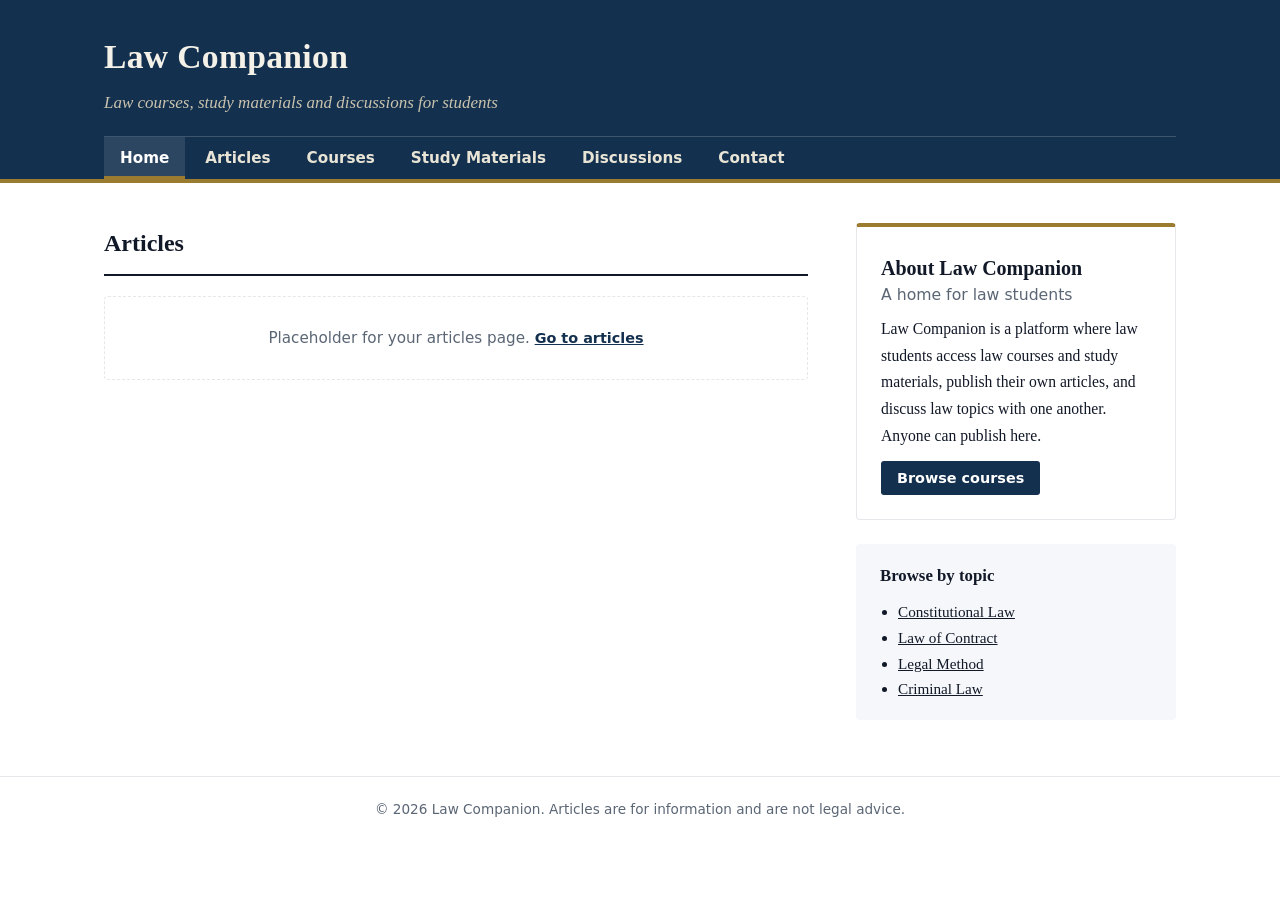
==== index.html @ a8b22c1b "Create index.html for Law Companion website This HTML file serves as the main structure for the Law " ====
<!DOCTYPE html>
<html lang="en">
<head>
<meta charset="utf-8">
<meta name="viewport" content="width=device-width, initial-scale=1, viewport-fit=cover">
<title>Law Companion | Law Courses, Study Materials and Discussions for Students</title>
<meta name="description" content="Law Companion is a platform where law students access law courses and study materials, publish articles, and discuss law topics.">
<style>
:root{
  --ink:#111827; --muted:#5b6675; --paper:#ffffff; --card:#ffffff;
  --line:#e5e7eb; --navy:#14304f; --brass:#9a7b2f; --soft:#f5f7fa;
  box-sizing:border-box;
  padding-top:env(safe-area-inset-top,0px); padding-bottom:env(safe-area-inset-bottom,0px);
}
*,*::before,*::after{box-sizing:inherit}
html{scroll-padding-top:env(safe-area-inset-top,0px)}
body{margin:0;background:var(--paper);color:var(--ink);
  font:17px/1.7 Georgia,"Times New Roman",serif}
a{color:inherit}
a:focus-visible,button:focus-visible{outline:3px solid var(--brass);outline-offset:2px}

header{background:var(--navy);color:#f4f1e8;border-bottom:4px solid var(--brass)}
.wrap{max-width:1120px;margin:0 auto;padding:0 24px}
.brand{padding:28px 0 18px}
.brand h1{margin:0;font-size:2.1rem;letter-spacing:.01em;font-weight:700}
.brand p{margin:4px 0 0;color:#c9c3ae;font-style:italic}
nav ul{list-style:none;margin:0;padding:0;display:flex;flex-wrap:wrap;gap:4px;
  border-top:1px solid rgba(255,255,255,.18)}
nav a{display:block;padding:12px 16px;text-decoration:none;
  font:600 .95rem system-ui,-apple-system,"Segoe UI",sans-serif;color:#e9e5d6}
nav a:hover,nav a[aria-current="page"]{background:rgba(255,255,255,.1);color:#fff}
nav a[aria-current="page"]{box-shadow:inset 0 -3px 0 var(--brass)}

.layout{display:grid;grid-template-columns:minmax(0,1fr) 320px;gap:48px;
  padding-top:40px;padding-bottom:56px}
.section-title{margin:0 0 20px;padding-bottom:10px;border-bottom:2px solid var(--ink);
  font-size:1.5rem}
.empty{padding:32px;border:1px dashed var(--line);border-radius:4px;color:var(--muted);
  text-align:center;font:.95rem system-ui,sans-serif}
article{padding:24px 0;border-bottom:1px solid var(--line)}
article:first-of-type{padding-top:0}
.meta{font:.85rem system-ui,sans-serif;color:var(--muted);margin:0 0 6px}
.tag{color:var(--brass);font-weight:700}
article h3{margin:0 0 8px;font-size:1.45rem;line-height:1.3}
article h3 a{text-decoration:none}
article h3 a:hover{text-decoration:underline;text-decoration-color:var(--brass)}
article p{margin:0 0 10px;max-width:68ch}
.read{font:600 .9rem system-ui,sans-serif;color:var(--navy)}

aside{align-self:start;position:sticky;top:16px}
.profile{background:var(--card);border:1px solid var(--line);border-top:4px solid var(--brass);
  padding:24px;border-radius:4px}
.avatar{width:84px;height:84px;border-radius:50%;background:var(--navy);color:#f4f1e8;
  display:grid;place-items:center;font-size:2rem;font-weight:700;margin-bottom:14px}
.profile h2{margin:0;font-size:1.25rem}
.role{margin:2px 0 12px;color:var(--muted);font:.9rem system-ui,sans-serif}
.profile p{margin:0 0 12px;font-size:.98rem}
.profile a.btn{display:inline-block;background:var(--navy);color:#fff;text-decoration:none;
  padding:9px 16px;border-radius:3px;font:600 .9rem system-ui,sans-serif}
.profile a.btn:hover{background:#1d4574}
.topics{margin-top:24px;background:var(--soft);padding:18px 24px;border-radius:4px}
.topics h2{margin:0 0 8px;font-size:1.05rem}
.topics ul{margin:0;padding-left:18px;font-size:.95rem}

footer{border-top:1px solid var(--line);padding:24px 0;color:var(--muted);
  font:.85rem system-ui,sans-serif;text-align:center}

@media (max-width:860px){
  .layout{grid-template-columns:1fr;gap:32px}
  aside{position:static}
}
@media (max-width:520px){
  .brand h1{font-size:1.6rem}
  nav ul{overflow-x:auto;flex-wrap:nowrap}
  nav a{white-space:nowrap}
}
</style>
</head>
<body>
<header>
  <div class="wrap">
    <div class="brand">
      <h1>Law Companion</h1>
      <p>Law courses, study materials and discussions for students</p>
    </div>
    <nav aria-label="Main">
      <ul>
        <li><a href="#" aria-current="page">Home</a></li>
        <li><a href="#">Articles</a></li>
        <li><a href="#">Courses</a></li>
        <li><a href="#">Study Materials</a></li>
        <li><a href="#">Discussions</a></li>
        <li><a href="#">Contact</a></li>
      </ul>
    </nav>
  </div>
</header>

<div class="wrap layout">
  <main>
    <h2 class="section-title">Articles</h2>
        <div class="empty">
      Placeholder for your articles page.
      <a class="read" href="#">Go to articles</a>
    </div>
  </main>

  <aside aria-label="About Law Companion">
    <section class="profile">
      <h2>About Law Companion</h2>
      <p class="role">A home for law students</p>
      <p>Law Companion is a platform where law students access law courses and study materials, publish their own articles, and discuss law topics with one another. Anyone can publish here.</p>
      <a class="btn" href="#">Browse courses</a>
    </section>
    <section class="topics">
      <h2>Browse by topic</h2>
      <ul>
        <li><a href="#">Constitutional Law</a></li>
        <li><a href="#">Law of Contract</a></li>
        <li><a href="#">Legal Method</a></li>
        <li><a href="#">Criminal Law</a></li>
      </ul>
    </section>
  </aside>
</div>

<footer>
  <div class="wrap">&copy; 2026 Law Companion. Articles are for information and are not legal advice.</div>
</footer>
</body>
</html>
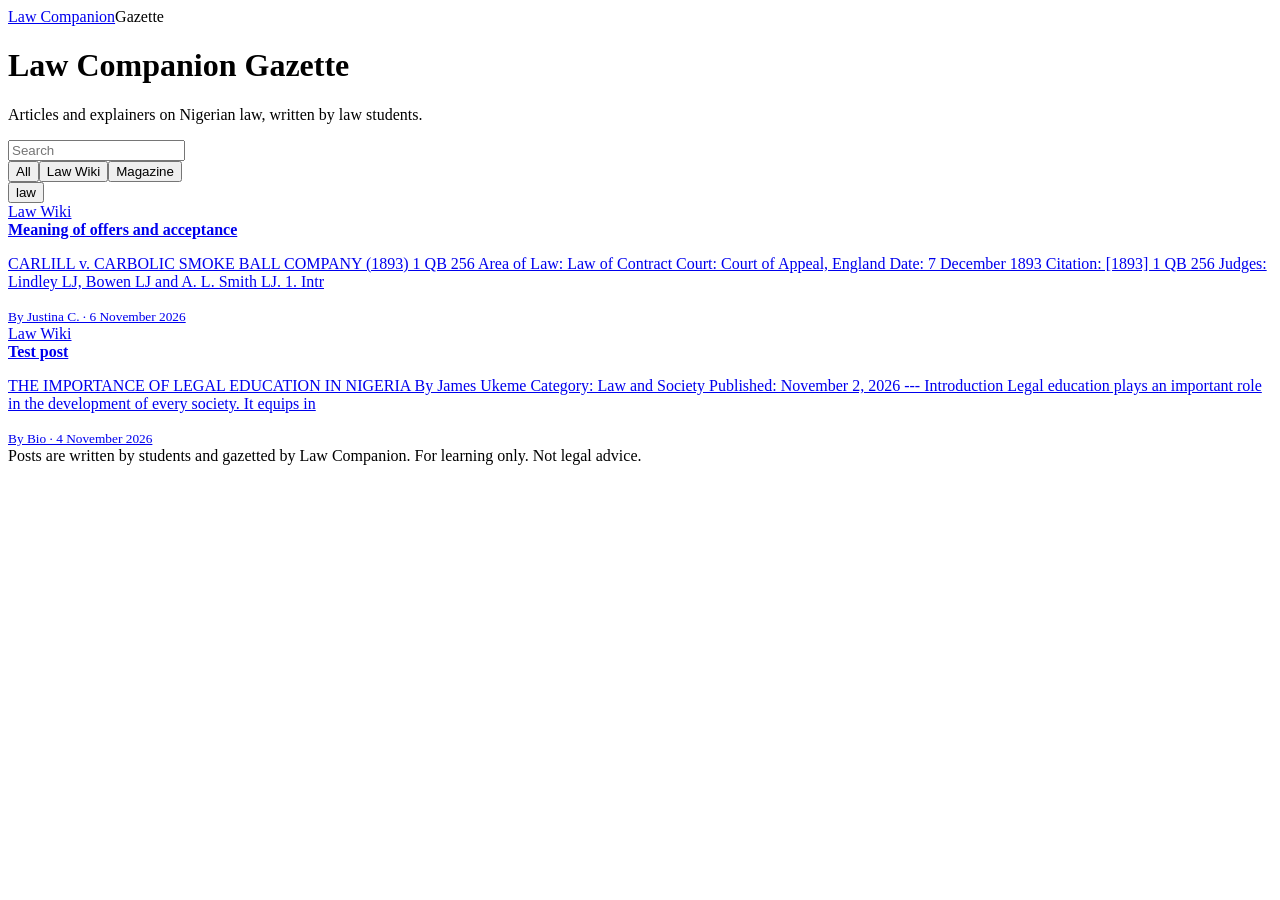
==== commit 76a22ee7: "Update index.html" ====
--- a/index.html
+++ b/index.html
@@ -1,131 +1 @@
-<!DOCTYPE html>
-<html lang="en">
-<head>
-<meta charset="utf-8">
-<meta name="viewport" content="width=device-width, initial-scale=1, viewport-fit=cover">
-<title>Law Companion | Law Courses, Study Materials and Discussions for Students</title>
-<meta name="description" content="Law Companion is a platform where law students access law courses and study materials, publish articles, and discuss law topics.">
-<style>
-:root{
-  --ink:#111827; --muted:#5b6675; --paper:#ffffff; --card:#ffffff;
-  --line:#e5e7eb; --navy:#14304f; --brass:#9a7b2f; --soft:#f5f7fa;
-  box-sizing:border-box;
-  padding-top:env(safe-area-inset-top,0px); padding-bottom:env(safe-area-inset-bottom,0px);
-}
-*,*::before,*::after{box-sizing:inherit}
-html{scroll-padding-top:env(safe-area-inset-top,0px)}
-body{margin:0;background:var(--paper);color:var(--ink);
-  font:17px/1.7 Georgia,"Times New Roman",serif}
-a{color:inherit}
-a:focus-visible,button:focus-visible{outline:3px solid var(--brass);outline-offset:2px}
-
-header{background:var(--navy);color:#f4f1e8;border-bottom:4px solid var(--brass)}
-.wrap{max-width:1120px;margin:0 auto;padding:0 24px}
-.brand{padding:28px 0 18px}
-.brand h1{margin:0;font-size:2.1rem;letter-spacing:.01em;font-weight:700}
-.brand p{margin:4px 0 0;color:#c9c3ae;font-style:italic}
-nav ul{list-style:none;margin:0;padding:0;display:flex;flex-wrap:wrap;gap:4px;
-  border-top:1px solid rgba(255,255,255,.18)}
-nav a{display:block;padding:12px 16px;text-decoration:none;
-  font:600 .95rem system-ui,-apple-system,"Segoe UI",sans-serif;color:#e9e5d6}
-nav a:hover,nav a[aria-current="page"]{background:rgba(255,255,255,.1);color:#fff}
-nav a[aria-current="page"]{box-shadow:inset 0 -3px 0 var(--brass)}
-
-.layout{display:grid;grid-template-columns:minmax(0,1fr) 320px;gap:48px;
-  padding-top:40px;padding-bottom:56px}
-.section-title{margin:0 0 20px;padding-bottom:10px;border-bottom:2px solid var(--ink);
-  font-size:1.5rem}
-.empty{padding:32px;border:1px dashed var(--line);border-radius:4px;color:var(--muted);
-  text-align:center;font:.95rem system-ui,sans-serif}
-article{padding:24px 0;border-bottom:1px solid var(--line)}
-article:first-of-type{padding-top:0}
-.meta{font:.85rem system-ui,sans-serif;color:var(--muted);margin:0 0 6px}
-.tag{color:var(--brass);font-weight:700}
-article h3{margin:0 0 8px;font-size:1.45rem;line-height:1.3}
-article h3 a{text-decoration:none}
-article h3 a:hover{text-decoration:underline;text-decoration-color:var(--brass)}
-article p{margin:0 0 10px;max-width:68ch}
-.read{font:600 .9rem system-ui,sans-serif;color:var(--navy)}
-
-aside{align-self:start;position:sticky;top:16px}
-.profile{background:var(--card);border:1px solid var(--line);border-top:4px solid var(--brass);
-  padding:24px;border-radius:4px}
-.avatar{width:84px;height:84px;border-radius:50%;background:var(--navy);color:#f4f1e8;
-  display:grid;place-items:center;font-size:2rem;font-weight:700;margin-bottom:14px}
-.profile h2{margin:0;font-size:1.25rem}
-.role{margin:2px 0 12px;color:var(--muted);font:.9rem system-ui,sans-serif}
-.profile p{margin:0 0 12px;font-size:.98rem}
-.profile a.btn{display:inline-block;background:var(--navy);color:#fff;text-decoration:none;
-  padding:9px 16px;border-radius:3px;font:600 .9rem system-ui,sans-serif}
-.profile a.btn:hover{background:#1d4574}
-.topics{margin-top:24px;background:var(--soft);padding:18px 24px;border-radius:4px}
-.topics h2{margin:0 0 8px;font-size:1.05rem}
-.topics ul{margin:0;padding-left:18px;font-size:.95rem}
-
-footer{border-top:1px solid var(--line);padding:24px 0;color:var(--muted);
-  font:.85rem system-ui,sans-serif;text-align:center}
-
-@media (max-width:860px){
-  .layout{grid-template-columns:1fr;gap:32px}
-  aside{position:static}
-}
-@media (max-width:520px){
-  .brand h1{font-size:1.6rem}
-  nav ul{overflow-x:auto;flex-wrap:nowrap}
-  nav a{white-space:nowrap}
-}
-</style>
-</head>
-<body>
-<header>
-  <div class="wrap">
-    <div class="brand">
-      <h1>Law Companion</h1>
-      <p>Law courses, study materials and discussions for students</p>
-    </div>
-    <nav aria-label="Main">
-      <ul>
-        <li><a href="#" aria-current="page">Home</a></li>
-        <li><a href="#">Articles</a></li>
-        <li><a href="#">Courses</a></li>
-        <li><a href="#">Study Materials</a></li>
-        <li><a href="#">Discussions</a></li>
-        <li><a href="#">Contact</a></li>
-      </ul>
-    </nav>
-  </div>
-</header>
-
-<div class="wrap layout">
-  <main>
-    <h2 class="section-title">Articles</h2>
-        <div class="empty">
-      Placeholder for your articles page.
-      <a class="read" href="#">Go to articles</a>
-    </div>
-  </main>
-
-  <aside aria-label="About Law Companion">
-    <section class="profile">
-      <h2>About Law Companion</h2>
-      <p class="role">A home for law students</p>
-      <p>Law Companion is a platform where law students access law courses and study materials, publish their own articles, and discuss law topics with one another. Anyone can publish here.</p>
-      <a class="btn" href="#">Browse courses</a>
-    </section>
-    <section class="topics">
-      <h2>Browse by topic</h2>
-      <ul>
-        <li><a href="#">Constitutional Law</a></li>
-        <li><a href="#">Law of Contract</a></li>
-        <li><a href="#">Legal Method</a></li>
-        <li><a href="#">Criminal Law</a></li>
-      </ul>
-    </section>
-  </aside>
-</div>
-
-<footer>
-  <div class="wrap">&copy; 2026 Law Companion. Articles are for information and are not legal advice.</div>
-</footer>
-</body>
-</html>
+<!doctype html><html lang="en"><head><meta charset="utf-8"><meta name="viewport" content="width=device-width,initial-scale=1"><title>Law Companion Gazette</title><meta name="description" content="Articles and explainers on Nigerian law, written by law students."><link rel="canonical" href="https://lawcomp.github.io/gazette/"><meta property="og:title" content="Law Companion Gazette"><meta property="og:description" content="Articles and explainers on Nigerian law, written by law students."><meta property="og:type" content="website"><meta property="og:site_name" content="Law Companion"><link rel="stylesheet" href="https://lawcomp.github.io/gazette/style.css"></head><body><header class="top"><a class="brand" href="https://lawcomp.github.io/gazette/">Law Companion</a><span>Gazette</span></header><main><h1>Law Companion Gazette</h1><p class="lead">Articles and explainers on Nigerian law, written by law students.</p><input class="search" id="q" type="search" placeholder="Search" autocomplete="off"><div class="chips"><button class="on" data-kf="all">All</button><button data-kf="wiki">Law Wiki</button><button data-kf="magazine">Magazine</button></div><div class="chips"><button data-tf="law">law</button></div><a class="it" href="https://lawcomp.github.io/gazette/posts/meaning-of-offers-and-acceptance-bba2ff24.html" data-k="wiki" data-t="|law|" data-s="meaning of offers and acceptance carlill v. carbolic smoke ball company (1893) 1 qb 256 area of law: law of contract court: court of appeal, england date: 7 december 1893 citation: [1893] 1 qb 256 judges: lindley lj, bowen lj and a. l. smith lj. 1. intr law justina c."><div class="k">Law Wiki</div><b>Meaning of offers and acceptance</b><p>CARLILL v. CARBOLIC SMOKE BALL COMPANY (1893) 1 QB 256 Area of Law: Law of Contract Court: Court of Appeal, England Date: 7 December 1893 Citation: [1893] 1 QB 256 Judges: Lindley LJ, Bowen LJ and A. L. Smith LJ. 1. Intr</p><small>By Justina C. · 6 November 2026</small></a><a class="it" href="https://lawcomp.github.io/gazette/posts/test-post-7487bdad.html" data-k="wiki" data-t="|law|" data-s="test post the importance of legal education in nigeria by james ukeme category: law and society published: november 2, 2026 --- introduction legal education plays an important role in the development of every society. it equips in law bio"><div class="k">Law Wiki</div><b>Test post</b><p>THE IMPORTANCE OF LEGAL EDUCATION IN NIGERIA By James Ukeme Category: Law and Society Published: November 2, 2026 --- Introduction Legal education plays an important role in the development of every society. It equips in</p><small>By Bio · 4 November 2026</small></a><p id="none" class="lead" hidden>Nothing found.</p><script src="https://lawcomp.github.io/gazette/app.js"></script></main><footer>Posts are written by students and gazetted by Law Companion. For learning only. Not legal advice.</footer></body></html>
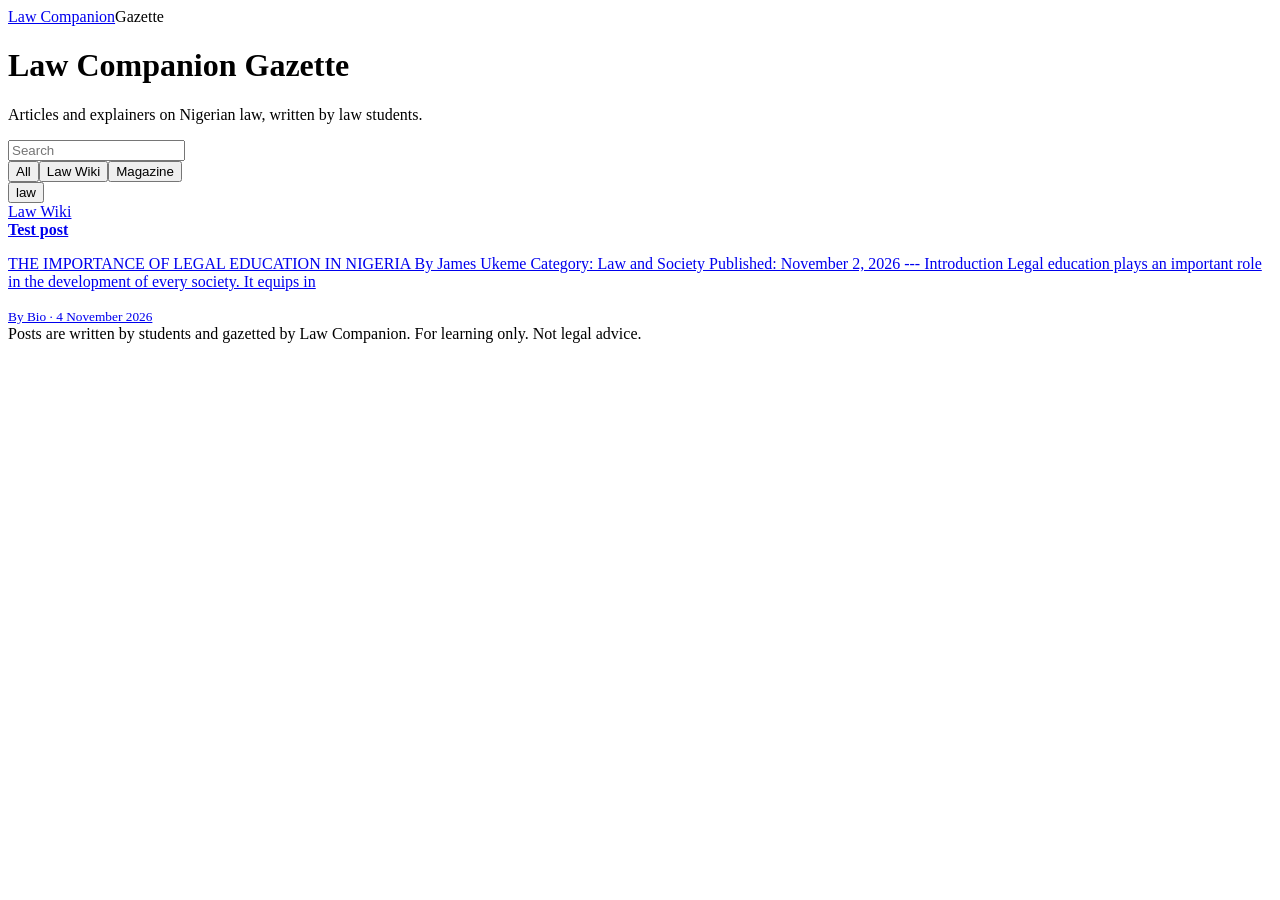
==== commit 1ee4f426: "Update index.html" ====
--- a/index.html
+++ b/index.html
@@ -1 +1 @@
-<!doctype html><html lang="en"><head><meta charset="utf-8"><meta name="viewport" content="width=device-width,initial-scale=1"><title>Law Companion Gazette</title><meta name="description" content="Articles and explainers on Nigerian law, written by law students."><link rel="canonical" href="https://lawcomp.github.io/gazette/"><meta property="og:title" content="Law Companion Gazette"><meta property="og:description" content="Articles and explainers on Nigerian law, written by law students."><meta property="og:type" content="website"><meta property="og:site_name" content="Law Companion"><link rel="stylesheet" href="https://lawcomp.github.io/gazette/style.css"></head><body><header class="top"><a class="brand" href="https://lawcomp.github.io/gazette/">Law Companion</a><span>Gazette</span></header><main><h1>Law Companion Gazette</h1><p class="lead">Articles and explainers on Nigerian law, written by law students.</p><input class="search" id="q" type="search" placeholder="Search" autocomplete="off"><div class="chips"><button class="on" data-kf="all">All</button><button data-kf="wiki">Law Wiki</button><button data-kf="magazine">Magazine</button></div><div class="chips"><button data-tf="law">law</button></div><a class="it" href="https://lawcomp.github.io/gazette/posts/meaning-of-offers-and-acceptance-bba2ff24.html" data-k="wiki" data-t="|law|" data-s="meaning of offers and acceptance carlill v. carbolic smoke ball company (1893) 1 qb 256 area of law: law of contract court: court of appeal, england date: 7 december 1893 citation: [1893] 1 qb 256 judges: lindley lj, bowen lj and a. l. smith lj. 1. intr law justina c."><div class="k">Law Wiki</div><b>Meaning of offers and acceptance</b><p>CARLILL v. CARBOLIC SMOKE BALL COMPANY (1893) 1 QB 256 Area of Law: Law of Contract Court: Court of Appeal, England Date: 7 December 1893 Citation: [1893] 1 QB 256 Judges: Lindley LJ, Bowen LJ and A. L. Smith LJ. 1. Intr</p><small>By Justina C. · 6 November 2026</small></a><a class="it" href="https://lawcomp.github.io/gazette/posts/test-post-7487bdad.html" data-k="wiki" data-t="|law|" data-s="test post the importance of legal education in nigeria by james ukeme category: law and society published: november 2, 2026 --- introduction legal education plays an important role in the development of every society. it equips in law bio"><div class="k">Law Wiki</div><b>Test post</b><p>THE IMPORTANCE OF LEGAL EDUCATION IN NIGERIA By James Ukeme Category: Law and Society Published: November 2, 2026 --- Introduction Legal education plays an important role in the development of every society. It equips in</p><small>By Bio · 4 November 2026</small></a><p id="none" class="lead" hidden>Nothing found.</p><script src="https://lawcomp.github.io/gazette/app.js"></script></main><footer>Posts are written by students and gazetted by Law Companion. For learning only. Not legal advice.</footer></body></html>+<!doctype html><html lang="en"><head><meta charset="utf-8"><meta name="viewport" content="width=device-width,initial-scale=1"><title>Law Companion Gazette</title><meta name="description" content="Articles and explainers on Nigerian law, written by law students."><link rel="canonical" href="https://lawcomp.github.io/gazette/"><meta property="og:title" content="Law Companion Gazette"><meta property="og:description" content="Articles and explainers on Nigerian law, written by law students."><meta property="og:type" content="website"><meta property="og:site_name" content="Law Companion"><link rel="stylesheet" href="https://lawcomp.github.io/gazette/style.css"></head><body><header class="top"><a class="brand" href="https://lawcomp.github.io/gazette/">Law Companion</a><span>Gazette</span></header><main><h1>Law Companion Gazette</h1><p class="lead">Articles and explainers on Nigerian law, written by law students.</p><input class="search" id="q" type="search" placeholder="Search" autocomplete="off"><div class="chips"><button class="on" data-kf="all">All</button><button data-kf="wiki">Law Wiki</button><button data-kf="magazine">Magazine</button></div><div class="chips"><button data-tf="law">law</button></div><a class="it" href="https://lawcomp.github.io/gazette/posts/test-post-7487bdad.html" data-k="wiki" data-t="|law|" data-s="test post the importance of legal education in nigeria by james ukeme category: law and society published: november 2, 2026 --- introduction legal education plays an important role in the development of every society. it equips in law bio"><div class="k">Law Wiki</div><b>Test post</b><p>THE IMPORTANCE OF LEGAL EDUCATION IN NIGERIA By James Ukeme Category: Law and Society Published: November 2, 2026 --- Introduction Legal education plays an important role in the development of every society. It equips in</p><small>By Bio · 4 November 2026</small></a><p id="none" class="lead" hidden>Nothing found.</p><script src="https://lawcomp.github.io/gazette/app.js"></script></main><footer>Posts are written by students and gazetted by Law Companion. For learning only. Not legal advice.</footer></body></html>
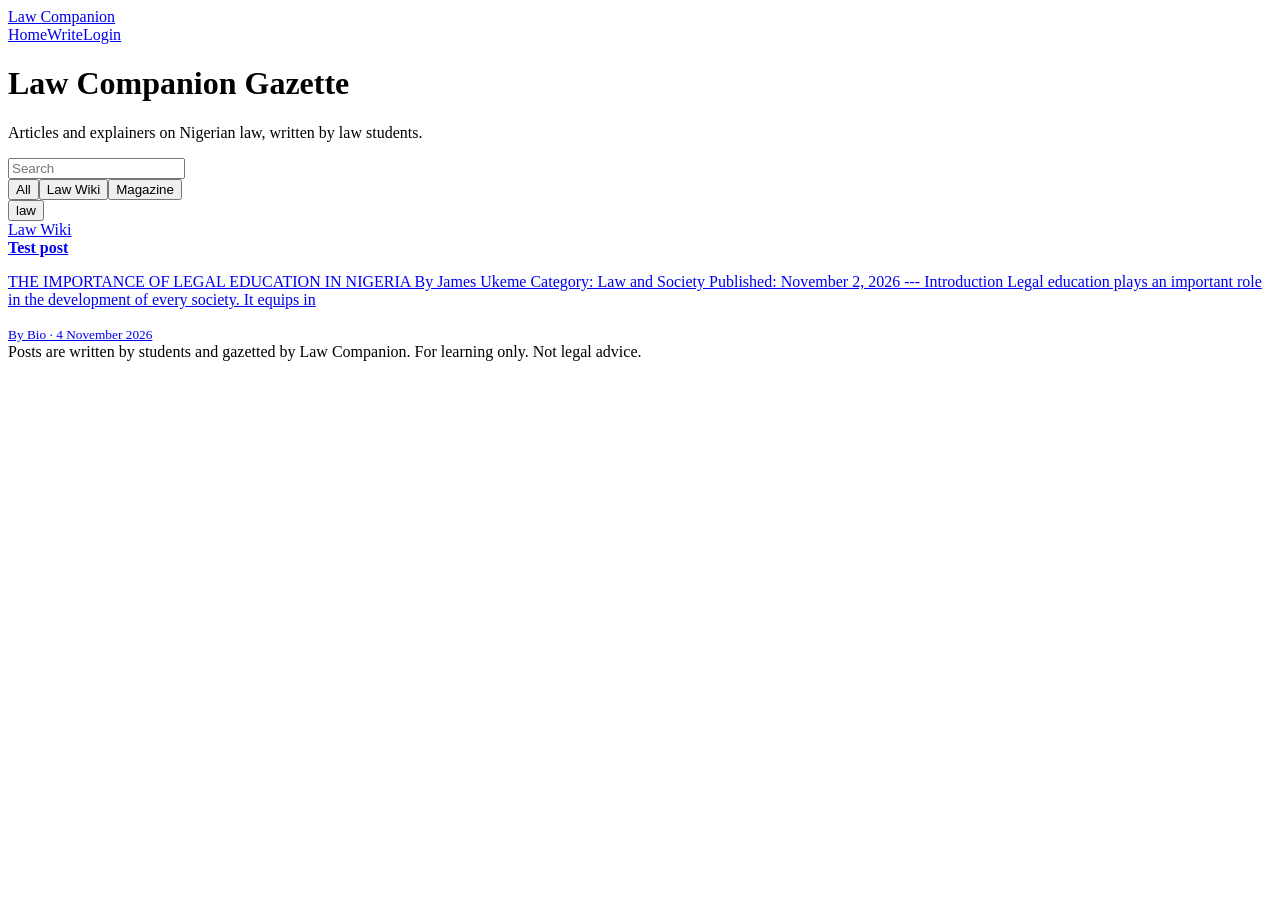
==== commit 69c16a7e: "Update index.html" ====
--- a/index.html
+++ b/index.html
@@ -1 +1 @@
-<!doctype html><html lang="en"><head><meta charset="utf-8"><meta name="viewport" content="width=device-width,initial-scale=1"><title>Law Companion Gazette</title><meta name="description" content="Articles and explainers on Nigerian law, written by law students."><link rel="canonical" href="https://lawcomp.github.io/gazette/"><meta property="og:title" content="Law Companion Gazette"><meta property="og:description" content="Articles and explainers on Nigerian law, written by law students."><meta property="og:type" content="website"><meta property="og:site_name" content="Law Companion"><link rel="stylesheet" href="https://lawcomp.github.io/gazette/style.css"></head><body><header class="top"><a class="brand" href="https://lawcomp.github.io/gazette/">Law Companion</a><span>Gazette</span></header><main><h1>Law Companion Gazette</h1><p class="lead">Articles and explainers on Nigerian law, written by law students.</p><input class="search" id="q" type="search" placeholder="Search" autocomplete="off"><div class="chips"><button class="on" data-kf="all">All</button><button data-kf="wiki">Law Wiki</button><button data-kf="magazine">Magazine</button></div><div class="chips"><button data-tf="law">law</button></div><a class="it" href="https://lawcomp.github.io/gazette/posts/test-post-7487bdad.html" data-k="wiki" data-t="|law|" data-s="test post the importance of legal education in nigeria by james ukeme category: law and society published: november 2, 2026 --- introduction legal education plays an important role in the development of every society. it equips in law bio"><div class="k">Law Wiki</div><b>Test post</b><p>THE IMPORTANCE OF LEGAL EDUCATION IN NIGERIA By James Ukeme Category: Law and Society Published: November 2, 2026 --- Introduction Legal education plays an important role in the development of every society. It equips in</p><small>By Bio · 4 November 2026</small></a><p id="none" class="lead" hidden>Nothing found.</p><script src="https://lawcomp.github.io/gazette/app.js"></script></main><footer>Posts are written by students and gazetted by Law Companion. For learning only. Not legal advice.</footer></body></html>+<!doctype html><html lang="en"><head><meta charset="utf-8"><meta name="viewport" content="width=device-width,initial-scale=1"><title>Law Companion Gazette</title><meta name="description" content="Articles and explainers on Nigerian law, written by law students."><link rel="canonical" href="https://lawcomp.github.io/gazette/"><meta property="og:title" content="Law Companion Gazette"><meta property="og:description" content="Articles and explainers on Nigerian law, written by law students."><meta property="og:type" content="website"><meta property="og:site_name" content="Law Companion"><link rel="stylesheet" href="https://lawcomp.github.io/gazette/style.css"></head><body data-page=""><header class="top"><a class="brand" href="https://lawcomp.github.io/gazette/">Law Companion</a><nav class="nv"><a data-p="home" href="https://lawcomp.github.io/gazette/">Home</a><a data-p="write" href="https://lawcomp.github.io/gazette/write.html">Write</a><a data-p="login" id="nvl" href="https://lawcomp.github.io/gazette/login.html">Login</a></nav></header><main><h1>Law Companion Gazette</h1><p class="lead">Articles and explainers on Nigerian law, written by law students.</p><input class="search" id="q" type="search" placeholder="Search" autocomplete="off"><div class="chips"><button class="on" data-kf="all">All</button><button data-kf="wiki">Law Wiki</button><button data-kf="magazine">Magazine</button></div><div class="chips"><button data-tf="law">law</button></div><a class="it" href="https://lawcomp.github.io/gazette/posts/test-post-7487bdad.html" data-k="wiki" data-t="|law|" data-s="test post the importance of legal education in nigeria by james ukeme category: law and society published: november 2, 2026 --- introduction legal education plays an important role in the development of every society. it equips in law bio"><div class="k">Law Wiki</div><b>Test post</b><p>THE IMPORTANCE OF LEGAL EDUCATION IN NIGERIA By James Ukeme Category: Law and Society Published: November 2, 2026 --- Introduction Legal education plays an important role in the development of every society. It equips in</p><small>By Bio · 4 November 2026</small></a><p id="none" class="lead" hidden>Nothing found.</p><script src="https://lawcomp.github.io/gazette/app.js"></script></main><footer>Posts are written by students and gazetted by Law Companion. For learning only. Not legal advice.</footer><script src="https://lawcomp.github.io/gazette/site.js"></script></body></html>
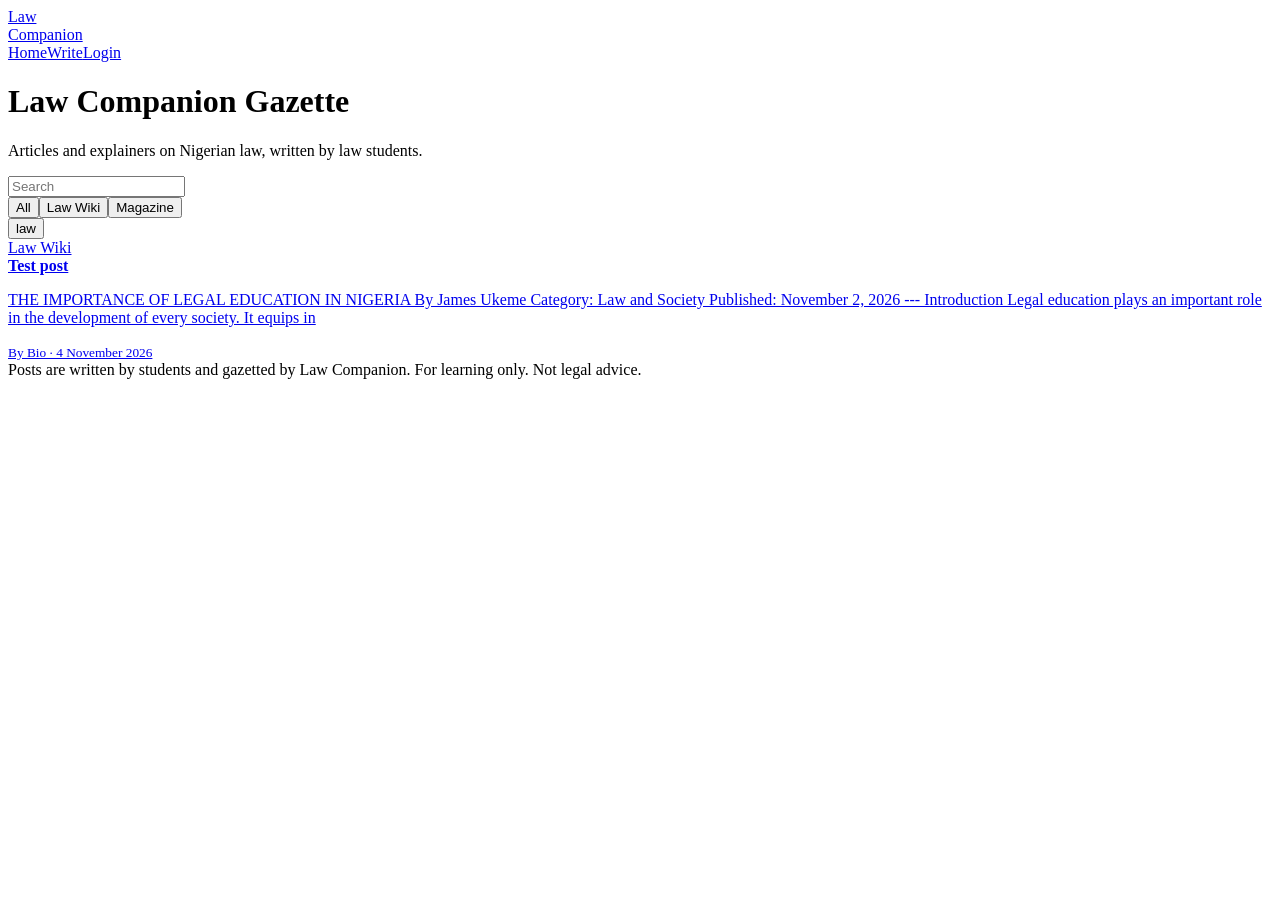
==== commit 3a3b1d2b: "Update index.html" ====
--- a/index.html
+++ b/index.html
@@ -1 +1 @@
-<!doctype html><html lang="en"><head><meta charset="utf-8"><meta name="viewport" content="width=device-width,initial-scale=1"><title>Law Companion Gazette</title><meta name="description" content="Articles and explainers on Nigerian law, written by law students."><link rel="canonical" href="https://lawcomp.github.io/gazette/"><meta property="og:title" content="Law Companion Gazette"><meta property="og:description" content="Articles and explainers on Nigerian law, written by law students."><meta property="og:type" content="website"><meta property="og:site_name" content="Law Companion"><link rel="stylesheet" href="https://lawcomp.github.io/gazette/style.css"></head><body data-page=""><header class="top"><a class="brand" href="https://lawcomp.github.io/gazette/">Law Companion</a><nav class="nv"><a data-p="home" href="https://lawcomp.github.io/gazette/">Home</a><a data-p="write" href="https://lawcomp.github.io/gazette/write.html">Write</a><a data-p="login" id="nvl" href="https://lawcomp.github.io/gazette/login.html">Login</a></nav></header><main><h1>Law Companion Gazette</h1><p class="lead">Articles and explainers on Nigerian law, written by law students.</p><input class="search" id="q" type="search" placeholder="Search" autocomplete="off"><div class="chips"><button class="on" data-kf="all">All</button><button data-kf="wiki">Law Wiki</button><button data-kf="magazine">Magazine</button></div><div class="chips"><button data-tf="law">law</button></div><a class="it" href="https://lawcomp.github.io/gazette/posts/test-post-7487bdad.html" data-k="wiki" data-t="|law|" data-s="test post the importance of legal education in nigeria by james ukeme category: law and society published: november 2, 2026 --- introduction legal education plays an important role in the development of every society. it equips in law bio"><div class="k">Law Wiki</div><b>Test post</b><p>THE IMPORTANCE OF LEGAL EDUCATION IN NIGERIA By James Ukeme Category: Law and Society Published: November 2, 2026 --- Introduction Legal education plays an important role in the development of every society. It equips in</p><small>By Bio · 4 November 2026</small></a><p id="none" class="lead" hidden>Nothing found.</p><script src="https://lawcomp.github.io/gazette/app.js"></script></main><footer>Posts are written by students and gazetted by Law Companion. For learning only. Not legal advice.</footer><script src="https://lawcomp.github.io/gazette/site.js"></script></body></html>+<!doctype html><html lang="en"><head><meta charset="utf-8"><meta name="viewport" content="width=device-width,initial-scale=1"><title>Law Companion Gazette</title><meta name="description" content="Articles and explainers on Nigerian law, written by law students."><link rel="canonical" href="https://lawcomp.github.io/gazette/"><meta property="og:title" content="Law Companion Gazette"><meta property="og:description" content="Articles and explainers on Nigerian law, written by law students."><meta property="og:type" content="website"><meta property="og:site_name" content="Law Companion"><link rel="stylesheet" href="https://lawcomp.github.io/gazette/style.css"></head><body data-page=""><header class="top"><a class="brand" href="https://lawcomp.github.io/gazette/">Law<br>Companion</a><nav class="nv"><a data-p="home" href="https://lawcomp.github.io/gazette/">Home</a><a data-p="write" href="https://lawcomp.github.io/gazette/write.html">Write</a><a data-p="login" id="nvl" href="https://lawcomp.github.io/gazette/login.html">Login</a></nav></header><main><h1>Law Companion Gazette</h1><p class="lead">Articles and explainers on Nigerian law, written by law students.</p><input class="search" id="q" type="search" placeholder="Search" autocomplete="off"><div class="chips"><button class="on" data-kf="all">All</button><button data-kf="wiki">Law Wiki</button><button data-kf="magazine">Magazine</button></div><div class="chips"><button data-tf="law">law</button></div><a class="it" href="https://lawcomp.github.io/gazette/posts/test-post-7487bdad.html" data-k="wiki" data-t="|law|" data-s="test post the importance of legal education in nigeria by james ukeme category: law and society published: november 2, 2026 --- introduction legal education plays an important role in the development of every society. it equips in law bio"><div class="k">Law Wiki</div><b>Test post</b><p>THE IMPORTANCE OF LEGAL EDUCATION IN NIGERIA By James Ukeme Category: Law and Society Published: November 2, 2026 --- Introduction Legal education plays an important role in the development of every society. It equips in</p><small>By Bio · 4 November 2026</small></a><p id="none" class="lead" hidden>Nothing found.</p><script src="https://lawcomp.github.io/gazette/app.js"></script></main><footer>Posts are written by students and gazetted by Law Companion. For learning only. Not legal advice.</footer><script src="https://lawcomp.github.io/gazette/site.js"></script></body></html>
